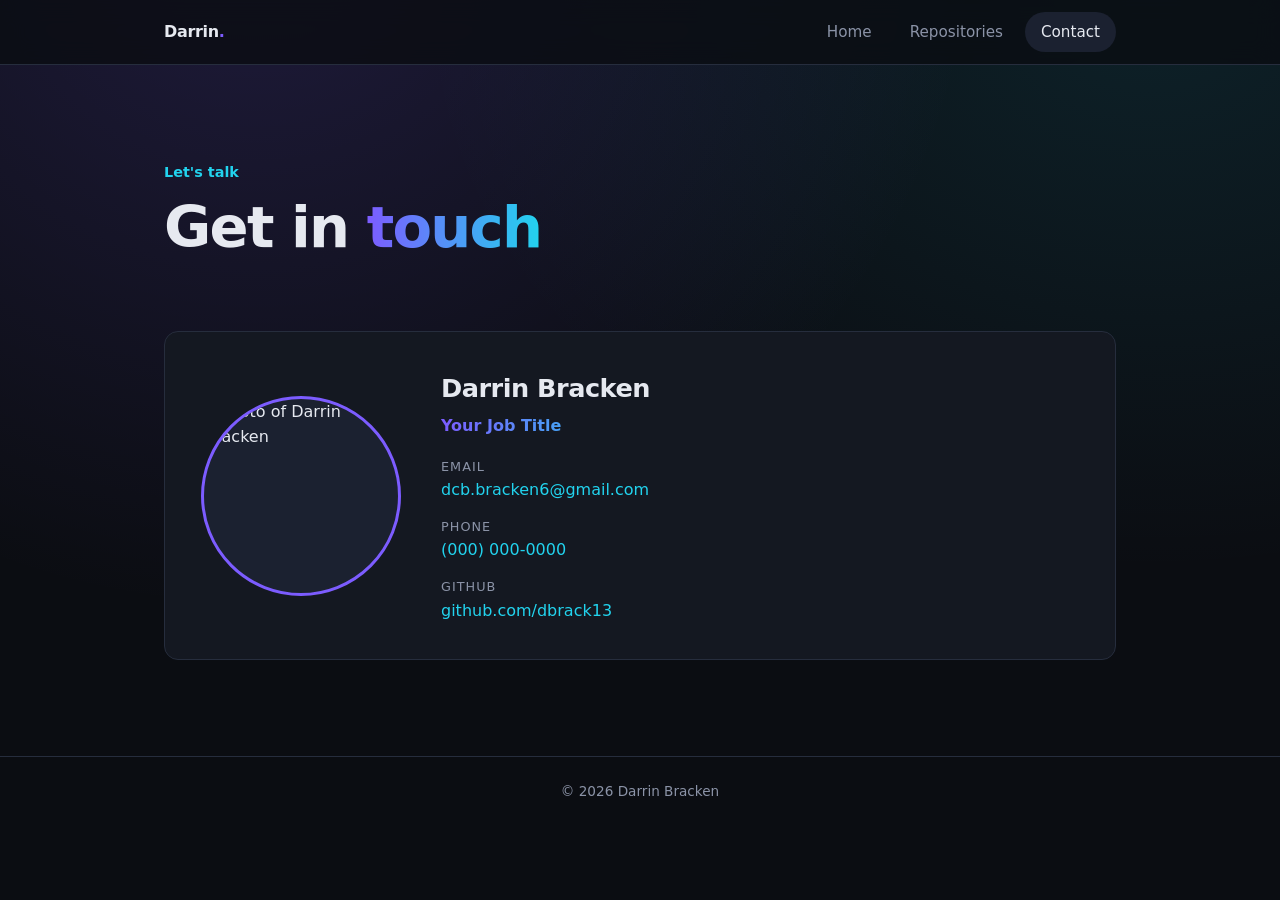
==== contact.html @ 5538e27b "Starting UI for github page" ====
<!DOCTYPE html>
<html lang="en">
<head>
  <meta charset="UTF-8">
  <meta name="viewport" content="width=device-width, initial-scale=1.0">
  <title>Contact | Darrin Bracken</title>
  <link rel="stylesheet" href="style.css">
</head>
<body>
  <nav class="nav">
    <div class="container">
      <a class="logo" href="index.html">Darrin<span>.</span></a>
      <ul>
        <li><a href="index.html">Home</a></li>
        <li><a href="repositories.html">Repositories</a></li>
        <li><a class="active" href="contact.html">Contact</a></li>
      </ul>
    </div>
  </nav>

  <main class="container">
    <section class="hero">
      <p class="eyebrow">Let's talk</p>
      <h1>Get in <span class="gradient">touch</span></h1>
    </section>

    <section>
      <div class="contact-card">
        <!-- TODO: Add your photo as photo.jpg in this folder -->
        <img class="photo" src="photo.jpg" alt="Photo of Darrin Bracken">
        <div>
          <h2 style="margin-bottom:4px">Darrin Bracken</h2>
          <!-- TODO: Replace with your title -->
          <p class="gradient" style="font-weight:600">Your Job Title</p>
          <ul class="contact-list">
            <li><span class="label">Email</span><a href="mailto:dcb.bracken6@gmail.com">dcb.bracken6@gmail.com</a></li>
            <!-- TODO: Replace with your phone number -->
            <li><span class="label">Phone</span><a href="tel:+10000000000">(000) 000-0000</a></li>
            <li><span class="label">GitHub</span><a href="https://github.com/dbrack13">github.com/dbrack13</a></li>
          </ul>
        </div>
      </div>
    </section>
  </main>

  <footer>© <span id="year"></span> Darrin Bracken</footer>
  <script>document.getElementById("year").textContent = new Date().getFullYear();</script>
</body>
</html>
---- style.css ----
:root {
  --bg: #0b0d12;
  --surface: #141821;
  --surface-2: #1b2130;
  --border: #262d3d;
  --text: #e6e9f0;
  --muted: #8b93a7;
  --accent: #7c5cff;
  --accent-2: #22d3ee;
  --radius: 14px;
}

* { box-sizing: border-box; margin: 0; padding: 0; }
html { scroll-behavior: smooth; }

body {
  font-family: "Inter", system-ui, -apple-system, "Segoe UI", sans-serif;
  background: var(--bg);
  background-image: radial-gradient(ellipse at 20% -10%, rgba(124, 92, 255, 0.18), transparent 50%),
                    radial-gradient(ellipse at 90% 0%, rgba(34, 211, 238, 0.10), transparent 45%);
  background-repeat: no-repeat;
  color: var(--text);
  line-height: 1.6;
  min-height: 100vh;
}

a { color: var(--accent-2); text-decoration: none; }
a:hover { text-decoration: underline; }

.container { max-width: 1000px; margin: 0 auto; padding: 0 24px; }

/* Nav */
.nav {
  position: sticky; top: 0; z-index: 10;
  background: rgba(11, 13, 18, 0.8);
  backdrop-filter: blur(12px);
  border-bottom: 1px solid var(--border);
}
.nav .container { display: flex; align-items: center; justify-content: space-between; height: 64px; }
.logo { font-weight: 700; color: var(--text); letter-spacing: -0.02em; }
.logo span { color: var(--accent); }
.nav ul { display: flex; gap: 6px; list-style: none; }
.nav li a {
  display: block; padding: 8px 16px; border-radius: 999px;
  color: var(--muted); font-size: 0.95rem; transition: 0.2s;
}
.nav li a:hover { color: var(--text); background: var(--surface); text-decoration: none; }
.nav li a.active { color: var(--text); background: var(--surface-2); }

/* Sections */
section { padding: 72px 0 0; }
section:last-of-type { padding-bottom: 96px; }
h1 { font-size: clamp(2.2rem, 6vw, 3.6rem); line-height: 1.1; letter-spacing: -0.03em; }
h2 { font-size: 1.6rem; letter-spacing: -0.02em; margin-bottom: 24px; }
.gradient {
  background: linear-gradient(90deg, var(--accent), var(--accent-2));
  -webkit-background-clip: text; background-clip: text; color: transparent;
}
.eyebrow { color: var(--accent-2); font-weight: 600; font-size: 0.9rem; margin-bottom: 12px; }
.lead { color: var(--muted); font-size: 1.1rem; max-width: 640px; margin-top: 20px; }
.hero { padding-top: 96px; }

.btn {
  display: inline-block; margin-top: 28px; padding: 12px 24px; border-radius: 10px;
  background: var(--accent); color: #fff; font-weight: 600; transition: 0.2s;
}
.btn:hover { background: #6a49f0; text-decoration: none; transform: translateY(-1px); }
.btn.ghost { background: transparent; border: 1px solid var(--border); color: var(--text); margin-left: 10px; }
.btn.ghost:hover { background: var(--surface); }

/* Cards */
.grid { display: grid; grid-template-columns: repeat(auto-fill, minmax(280px, 1fr)); gap: 18px; }
.card {
  background: var(--surface); border: 1px solid var(--border); border-radius: var(--radius);
  padding: 22px; transition: 0.2s; display: flex; flex-direction: column; gap: 10px;
}
.card:hover { border-color: var(--accent); transform: translateY(-3px); }
.card h3 { font-size: 1.1rem; }
.card p { color: var(--muted); font-size: 0.95rem; flex: 1; }
.meta { display: flex; gap: 14px; flex-wrap: wrap; font-size: 0.85rem; color: var(--muted); }
.tag {
  display: inline-block; padding: 3px 10px; border-radius: 999px; font-size: 0.8rem;
  background: var(--surface-2); color: var(--accent-2); border: 1px solid var(--border);
}

/* Skills */
.skills { display: flex; flex-wrap: wrap; gap: 10px; }
.skills .tag { font-size: 0.9rem; padding: 6px 14px; }

/* Timeline */
.timeline { border-left: 2px solid var(--border); padding-left: 24px; display: grid; gap: 28px; }
.timeline .item { position: relative; }
.timeline .item::before {
  content: ""; position: absolute; left: -31px; top: 8px; width: 12px; height: 12px;
  border-radius: 50%; background: var(--accent); box-shadow: 0 0 0 4px var(--bg);
}
.timeline .when { color: var(--muted); font-size: 0.85rem; }
.timeline h3 { font-size: 1.05rem; }
.timeline p { color: var(--muted); font-size: 0.95rem; }

/* Contact */
.contact-card {
  display: flex; gap: 40px; align-items: center; flex-wrap: wrap;
  background: var(--surface); border: 1px solid var(--border); border-radius: var(--radius); padding: 36px;
}
.photo {
  width: 200px; height: 200px; border-radius: 50%; object-fit: cover;
  border: 3px solid var(--accent); background: var(--surface-2);
}
.contact-list { list-style: none; display: grid; gap: 14px; margin-top: 18px; }
.contact-list .label { display: block; color: var(--muted); font-size: 0.8rem; text-transform: uppercase; letter-spacing: 0.08em; }

.status { color: var(--muted); }
footer { border-top: 1px solid var(--border); padding: 24px 0; text-align: center; color: var(--muted); font-size: 0.85rem; }

@media (max-width: 560px) {
  .nav li a { padding: 8px 10px; font-size: 0.9rem; }
  .contact-card { padding: 24px; justify-content: center; text-align: center; }
}
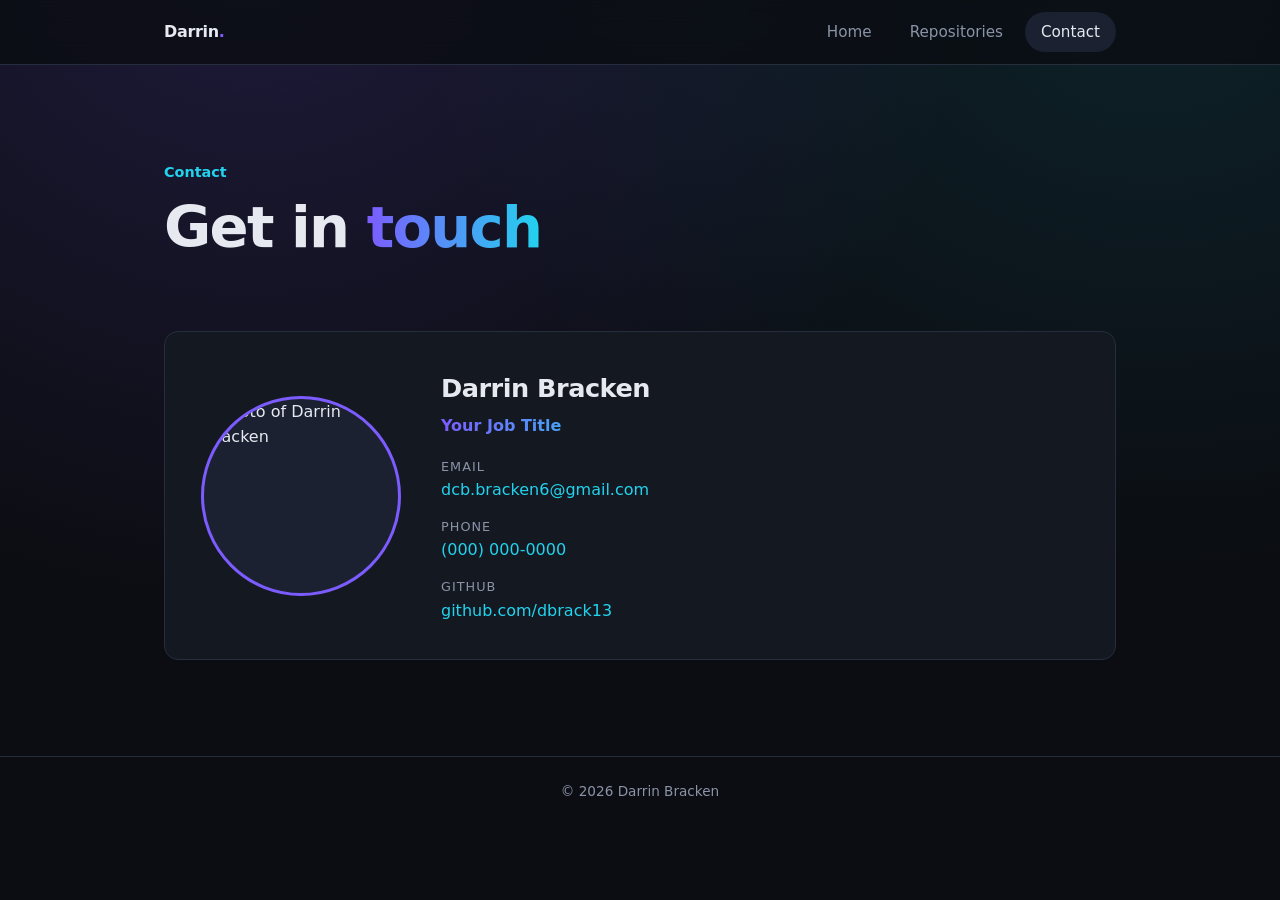
==== commit 6a024acf: "Update UI and introduction" ====
--- a/contact.html
+++ b/contact.html
@@ -20,7 +20,7 @@
 
   <main class="container">
     <section class="hero">
-      <p class="eyebrow">Let's talk</p>
+      <p class="eyebrow">Contact</p>
       <h1>Get in <span class="gradient">touch</span></h1>
     </section>
 
--- a/style.css
+++ b/style.css
@@ -87,6 +87,14 @@
 .skills { display: flex; flex-wrap: wrap; gap: 10px; }
 .skills .tag { font-size: 0.9rem; padding: 6px 14px; }
 
+.skill-rows { display: grid; gap: 14px; }
+.skill-row {
+  display: grid; grid-template-columns: 200px 1fr; gap: 16px; align-items: center;
+  background: var(--surface); border: 1px solid var(--border); border-radius: var(--radius); padding: 18px 22px;
+}
+.skill-row h3 { font-size: 0.95rem; color: var(--muted); font-weight: 600; }
+@media (max-width: 560px) { .skill-row { grid-template-columns: 1fr; gap: 10px; } }
+
 /* Timeline */
 .timeline { border-left: 2px solid var(--border); padding-left: 24px; display: grid; gap: 28px; }
 .timeline .item { position: relative; }
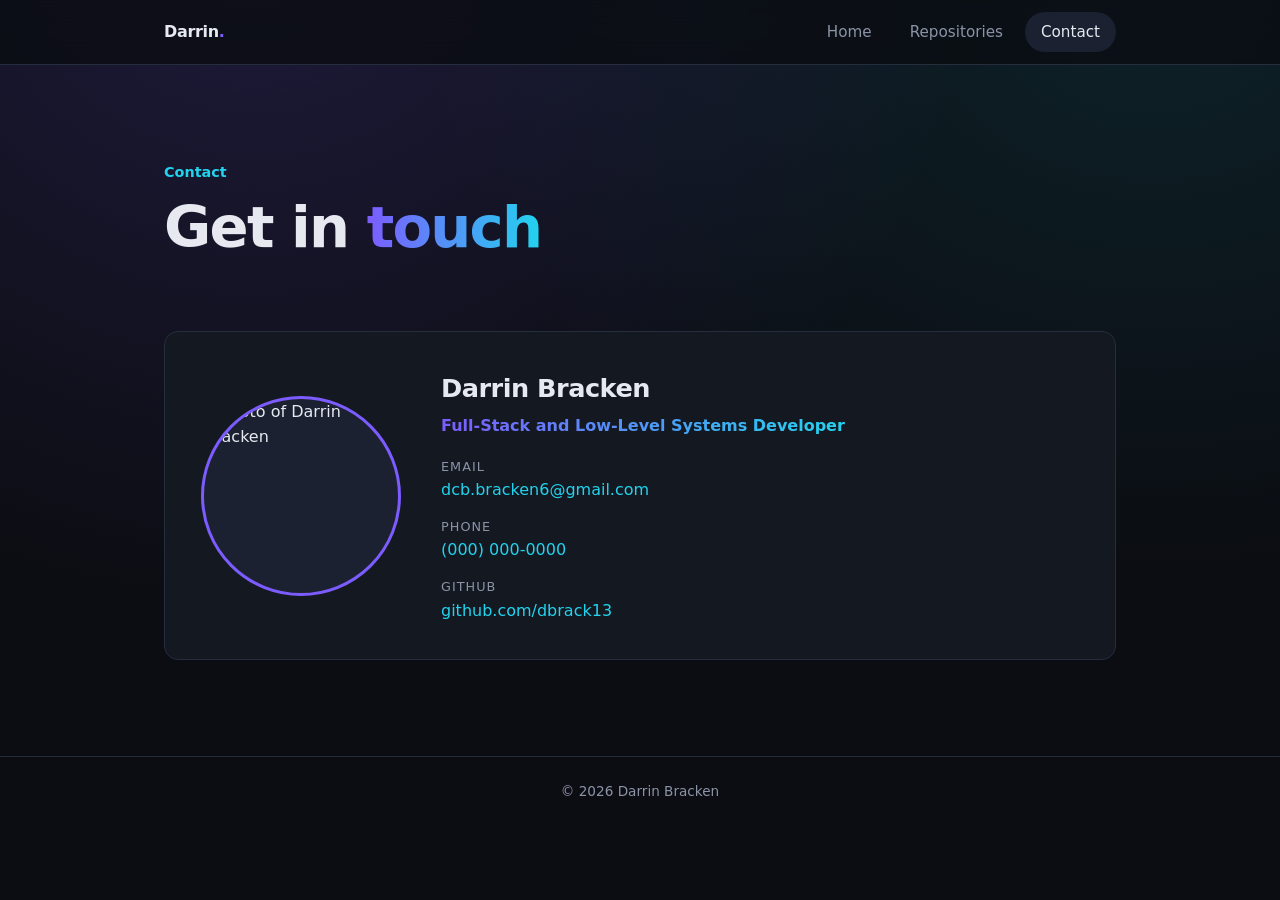
==== commit c9d08d81: "Fix descriptions" ====
--- a/contact.html
+++ b/contact.html
@@ -31,11 +31,11 @@
         <div>
           <h2 style="margin-bottom:4px">Darrin Bracken</h2>
           <!-- TODO: Replace with your title -->
-          <p class="gradient" style="font-weight:600">Your Job Title</p>
+          <p class="gradient" style="font-weight:600">Full-Stack and Low-Level Systems Developer</p>
           <ul class="contact-list">
             <li><span class="label">Email</span><a href="mailto:dcb.bracken6@gmail.com">dcb.bracken6@gmail.com</a></li>
             <!-- TODO: Replace with your phone number -->
-            <li><span class="label">Phone</span><a href="tel:+10000000000">(000) 000-0000</a></li>
+            <li><span class="label">Phone</span><a href="tel:+19727402736">(000) 000-0000</a></li>
             <li><span class="label">GitHub</span><a href="https://github.com/dbrack13">github.com/dbrack13</a></li>
           </ul>
         </div>
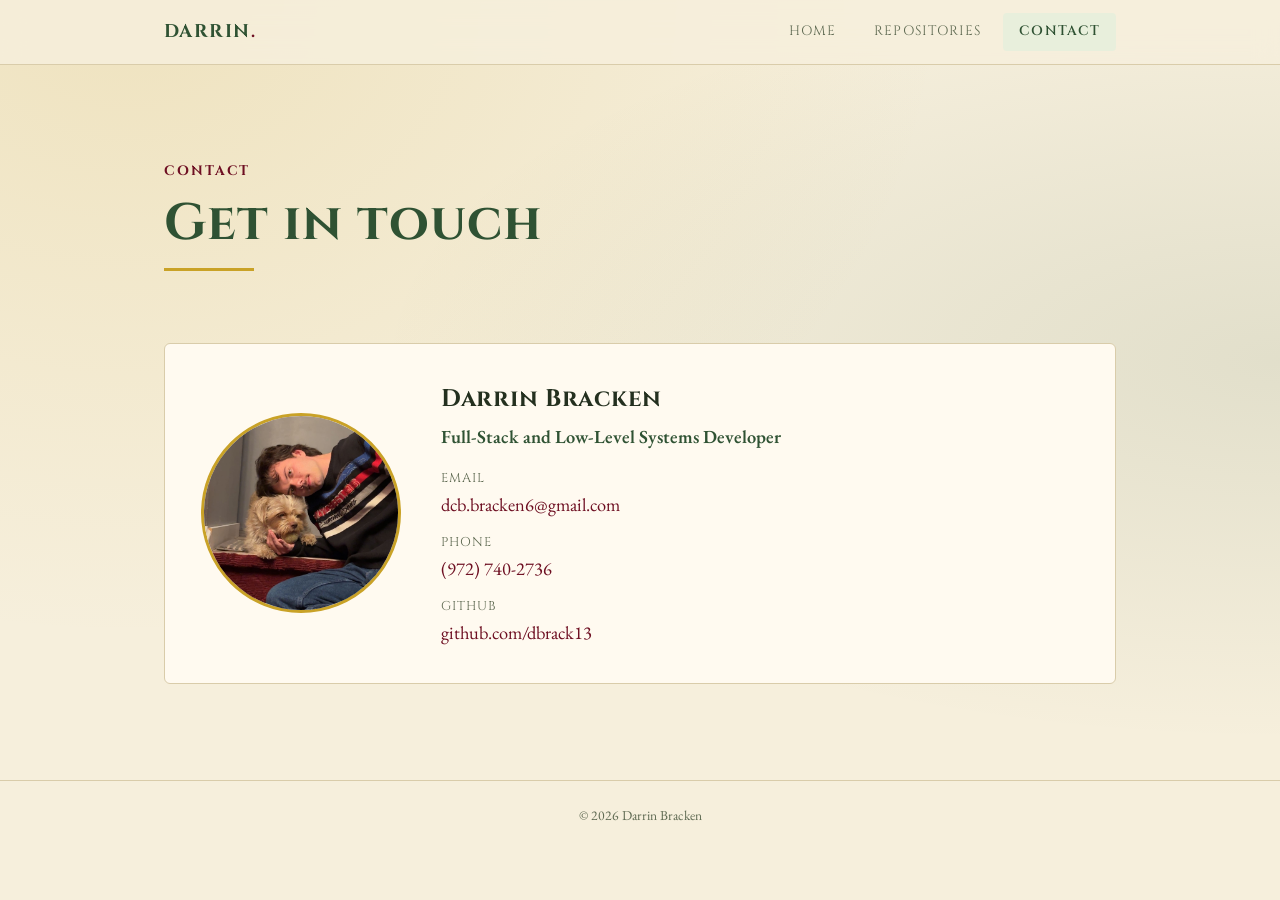
==== commit 77d77e35: "Fix styling and add more info" ====
--- a/contact.html
+++ b/contact.html
@@ -27,15 +27,13 @@
     <section>
       <div class="contact-card">
         <!-- TODO: Add your photo as photo.jpg in this folder -->
-        <img class="photo" src="photo.jpg" alt="Photo of Darrin Bracken">
+        <img class="photo" src="images/me and cinnamon.jpg" alt="Photo of Darrin Bracken">
         <div>
           <h2 style="margin-bottom:4px">Darrin Bracken</h2>
-          <!-- TODO: Replace with your title -->
           <p class="gradient" style="font-weight:600">Full-Stack and Low-Level Systems Developer</p>
           <ul class="contact-list">
             <li><span class="label">Email</span><a href="mailto:dcb.bracken6@gmail.com">dcb.bracken6@gmail.com</a></li>
-            <!-- TODO: Replace with your phone number -->
-            <li><span class="label">Phone</span><a href="tel:+19727402736">(000) 000-0000</a></li>
+            <li><span class="label">Phone</span><a href="tel:+19727402736">(972) 740-2736</a></li>
             <li><span class="label">GitHub</span><a href="https://github.com/dbrack13">github.com/dbrack13</a></li>
           </ul>
         </div>
--- a/style.css
+++ b/style.css
@@ -1,28 +1,39 @@
+@import url('https://fonts.googleapis.com/css2?family=Cinzel:wght@500;700&family=EB+Garamond:ital,wght@0,400;0,500;0,600;1,400&display=swap');
+
 :root {
-  --bg: #0b0d12;
-  --surface: #141821;
-  --surface-2: #1b2130;
-  --border: #262d3d;
-  --text: #e6e9f0;
-  --muted: #8b93a7;
-  --accent: #7c5cff;
-  --accent-2: #22d3ee;
-  --radius: 14px;
+  --bg: #f6efdc;
+  --surface: #fffaf0;
+  --surface-2: #e8efdc;
+  --border: #d9ccaa;
+  --text: #24301f;
+  --muted: #5f6a52;
+  --accent: #2f5233;
+  --accent-2: #6e0f22;
+  --gold: #c9a227;
+  --radius: 6px;
+  --font-head: "Cinzel", Georgia, serif;
+  --font-body: "EB Garamond", Georgia, serif;
 }
 
 * { box-sizing: border-box; margin: 0; padding: 0; }
 html { scroll-behavior: smooth; }
 
 body {
-  font-family: "Inter", system-ui, -apple-system, "Segoe UI", sans-serif;
+  font-family: var(--font-body);
+  font-size: 1.15rem;
   background: var(--bg);
-  background-image: radial-gradient(ellipse at 20% -10%, rgba(124, 92, 255, 0.18), transparent 50%),
-                    radial-gradient(ellipse at 90% 0%, rgba(34, 211, 238, 0.10), transparent 45%);
+  background-image: radial-gradient(ellipse at 10% 0%, rgba(201, 162, 39, 0.16), transparent 50%),
+                    radial-gradient(ellipse at 100% 40%, rgba(47, 82, 51, 0.10), transparent 50%);
   background-repeat: no-repeat;
+  background-attachment: fixed;
   color: var(--text);
   line-height: 1.6;
   min-height: 100vh;
 }
+
+h1, h2, h3, .logo, .eyebrow, .btn, .nav li a, .label { font-family: var(--font-head); }
+h1 { color: var(--accent); }
+h1::after { content: ""; display: block; width: 90px; height: 3px; margin-top: 14px; background: var(--gold); }
 
 a { color: var(--accent-2); text-decoration: none; }
 a:hover { text-decoration: underline; }
@@ -32,67 +43,68 @@
 /* Nav */
 .nav {
   position: sticky; top: 0; z-index: 10;
-  background: rgba(11, 13, 18, 0.8);
+  background: rgba(246, 239, 220, 0.85);
   backdrop-filter: blur(12px);
   border-bottom: 1px solid var(--border);
 }
 .nav .container { display: flex; align-items: center; justify-content: space-between; height: 64px; }
-.logo { font-weight: 700; color: var(--text); letter-spacing: -0.02em; }
-.logo span { color: var(--accent); }
+.logo { font-weight: 700; color: var(--accent); letter-spacing: 0.08em; text-transform: uppercase; }
+.logo span { color: var(--accent-2); }
 .nav ul { display: flex; gap: 6px; list-style: none; }
 .nav li a {
-  display: block; padding: 8px 16px; border-radius: 999px;
-  color: var(--muted); font-size: 0.95rem; transition: 0.2s;
+  display: block; padding: 8px 16px; border-radius: 4px;
+  color: var(--muted); font-size: 0.85rem; letter-spacing: 0.08em; text-transform: uppercase; transition: 0.2s;
 }
 .nav li a:hover { color: var(--text); background: var(--surface); text-decoration: none; }
-.nav li a.active { color: var(--text); background: var(--surface-2); }
+.nav li a.active { color: var(--accent); background: var(--surface-2); font-weight: 600; }
 
 /* Sections */
 section { padding: 72px 0 0; }
 section:last-of-type { padding-bottom: 96px; }
-h1 { font-size: clamp(2.2rem, 6vw, 3.6rem); line-height: 1.1; letter-spacing: -0.03em; }
-h2 { font-size: 1.6rem; letter-spacing: -0.02em; margin-bottom: 24px; }
+h1 { font-size: clamp(2rem, 5.5vw, 3.2rem); line-height: 1.15; letter-spacing: 0.02em; }
+h2 { font-size: 1.5rem; letter-spacing: 0.03em; margin-bottom: 24px; }
 .gradient {
-  background: linear-gradient(90deg, var(--accent), var(--accent-2));
-  -webkit-background-clip: text; background-clip: text; color: transparent;
+  color: var(--accent);
 }
-.eyebrow { color: var(--accent-2); font-weight: 600; font-size: 0.9rem; margin-bottom: 12px; }
-.lead { color: var(--muted); font-size: 1.1rem; max-width: 640px; margin-top: 20px; }
+.eyebrow { color: var(--accent-2); font-weight: 700; font-size: 0.85rem; letter-spacing: 0.14em; text-transform: uppercase; margin-bottom: 12px; }
+.lead { color: var(--muted); font-size: 1.25rem; max-width: 640px; margin-top: 20px; }
 .hero { padding-top: 96px; }
 
 .btn {
-  display: inline-block; margin-top: 28px; padding: 12px 24px; border-radius: 10px;
-  background: var(--accent); color: #fff; font-weight: 600; transition: 0.2s;
+  display: inline-block; margin-top: 28px; padding: 12px 24px; border-radius: 4px; letter-spacing: 0.06em; font-size: 0.9rem;
+  background: var(--accent); color: #fffaf0; font-weight: 600; transition: 0.2s;
 }
-.btn:hover { background: #6a49f0; text-decoration: none; transform: translateY(-1px); }
-.btn.ghost { background: transparent; border: 1px solid var(--border); color: var(--text); margin-left: 10px; }
-.btn.ghost:hover { background: var(--surface); }
+.btn { box-shadow: 0 4px 14px rgba(47, 82, 51, 0.28); }
+.btn:hover { background: #3b6640; text-decoration: none; transform: translateY(-1px); }
+.btn.ghost { background: transparent; border: 1px solid var(--accent-2); color: var(--accent-2); margin-left: 10px; box-shadow: none; }
+.btn.ghost:hover { background: var(--accent-2); color: #fffaf0; }
 
 /* Cards */
 .grid { display: grid; grid-template-columns: repeat(auto-fill, minmax(280px, 1fr)); gap: 18px; }
 .card {
   background: var(--surface); border: 1px solid var(--border); border-radius: var(--radius);
-  padding: 22px; transition: 0.2s; display: flex; flex-direction: column; gap: 10px;
+  box-shadow: inset 0 0 0 3px var(--surface), inset 0 0 0 4px var(--border);
+  padding: 24px; transition: 0.2s; display: flex; flex-direction: column; gap: 10px;
 }
-.card:hover { border-color: var(--accent); transform: translateY(-3px); }
-.card h3 { font-size: 1.1rem; }
-.card p { color: var(--muted); font-size: 0.95rem; flex: 1; }
+.card:hover { border-color: var(--gold); transform: translateY(-3px); box-shadow: inset 0 0 0 3px var(--surface), inset 0 0 0 4px var(--gold), 0 8px 24px rgba(36, 48, 31, 0.14); }
+.card h3 { font-size: 1rem; letter-spacing: 0.02em; }
+.card p { color: var(--muted); font-size: 1.05rem; flex: 1; }
 .meta { display: flex; gap: 14px; flex-wrap: wrap; font-size: 0.85rem; color: var(--muted); }
 .tag {
-  display: inline-block; padding: 3px 10px; border-radius: 999px; font-size: 0.8rem;
-  background: var(--surface-2); color: var(--accent-2); border: 1px solid var(--border);
+  display: inline-block; padding: 3px 10px; border-radius: 3px; font-size: 0.9rem;
+  background: var(--surface-2); color: var(--accent); border: 1px solid #c5d3b0;
 }
 
 /* Skills */
 .skills { display: flex; flex-wrap: wrap; gap: 10px; }
-.skills .tag { font-size: 0.9rem; padding: 6px 14px; }
+.skills .tag { font-size: 1rem; padding: 6px 14px; }
 
 .skill-rows { display: grid; gap: 14px; }
 .skill-row {
   display: grid; grid-template-columns: 200px 1fr; gap: 16px; align-items: center;
   background: var(--surface); border: 1px solid var(--border); border-radius: var(--radius); padding: 18px 22px;
 }
-.skill-row h3 { font-size: 0.95rem; color: var(--muted); font-weight: 600; }
+.skill-row h3 { font-size: 0.85rem; letter-spacing: 0.06em; color: var(--muted); font-weight: 600; }
 @media (max-width: 560px) { .skill-row { grid-template-columns: 1fr; gap: 10px; } }
 
 /* Timeline */
@@ -100,11 +112,11 @@
 .timeline .item { position: relative; }
 .timeline .item::before {
   content: ""; position: absolute; left: -31px; top: 8px; width: 12px; height: 12px;
-  border-radius: 50%; background: var(--accent); box-shadow: 0 0 0 4px var(--bg);
+  border-radius: 50%; background: var(--gold); box-shadow: 0 0 0 4px var(--bg);
 }
 .timeline .when { color: var(--muted); font-size: 0.85rem; }
-.timeline h3 { font-size: 1.05rem; }
-.timeline p { color: var(--muted); font-size: 0.95rem; }
+.timeline h3 { font-size: 1rem; }
+.timeline p { color: var(--muted); font-size: 1.05rem; }
 
 /* Contact */
 .contact-card {
@@ -113,7 +125,7 @@
 }
 .photo {
   width: 200px; height: 200px; border-radius: 50%; object-fit: cover;
-  border: 3px solid var(--accent); background: var(--surface-2);
+  border: 3px solid var(--gold); background: var(--surface-2);
 }
 .contact-list { list-style: none; display: grid; gap: 14px; margin-top: 18px; }
 .contact-list .label { display: block; color: var(--muted); font-size: 0.8rem; text-transform: uppercase; letter-spacing: 0.08em; }
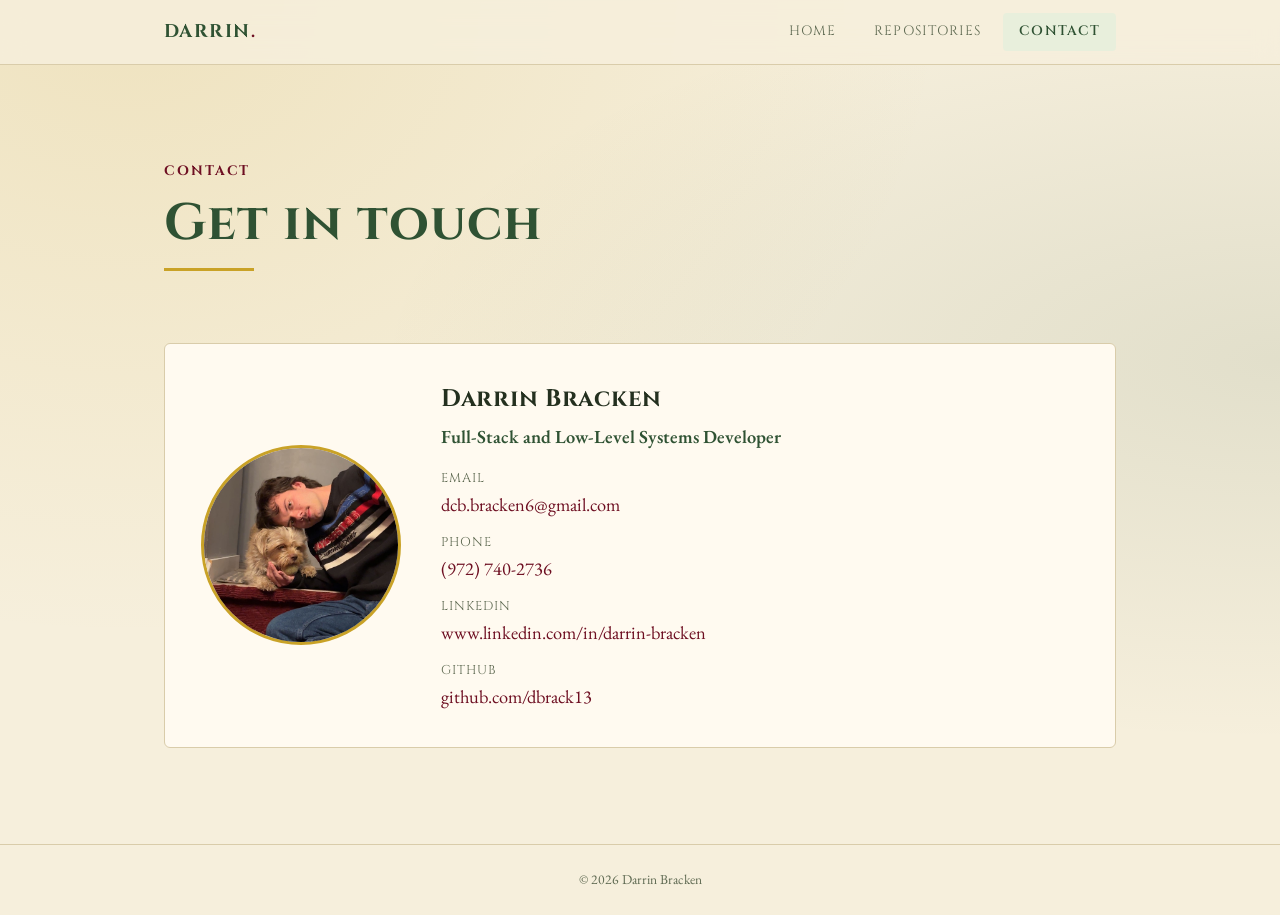
==== commit 77a5513e: "Update contact, and homepage project cards" ====
--- a/contact.html
+++ b/contact.html
@@ -26,7 +26,6 @@
 
     <section>
       <div class="contact-card">
-        <!-- TODO: Add your photo as photo.jpg in this folder -->
         <img class="photo" src="images/me and cinnamon.jpg" alt="Photo of Darrin Bracken">
         <div>
           <h2 style="margin-bottom:4px">Darrin Bracken</h2>
@@ -34,6 +33,7 @@
           <ul class="contact-list">
             <li><span class="label">Email</span><a href="mailto:dcb.bracken6@gmail.com">dcb.bracken6@gmail.com</a></li>
             <li><span class="label">Phone</span><a href="tel:+19727402736">(972) 740-2736</a></li>
+            <li><span class="label">LinkedIn</span><a href="www.linkedin.com/in/darrin-bracken" target="_blank" rel="noopener">www.linkedin.com/in/darrin-bracken</a></li>
             <li><span class="label">GitHub</span><a href="https://github.com/dbrack13">github.com/dbrack13</a></li>
           </ul>
         </div>
--- a/style.css
+++ b/style.css
@@ -80,7 +80,7 @@
 .btn.ghost:hover { background: var(--accent-2); color: #fffaf0; }
 
 /* Cards */
-.grid { display: grid; grid-template-columns: repeat(auto-fill, minmax(280px, 1fr)); gap: 18px; }
+.grid { display: grid; grid-template-columns: repeat(auto-fill, minmax(310px, 1fr)); gap: 18px; }
 .card {
   background: var(--surface); border: 1px solid var(--border); border-radius: var(--radius);
   box-shadow: inset 0 0 0 3px var(--surface), inset 0 0 0 4px var(--border);
@@ -88,7 +88,10 @@
 }
 .card:hover { border-color: var(--gold); transform: translateY(-3px); box-shadow: inset 0 0 0 3px var(--surface), inset 0 0 0 4px var(--gold), 0 8px 24px rgba(36, 48, 31, 0.14); }
 .card h3 { font-size: 1rem; letter-spacing: 0.02em; }
-.card p { color: var(--muted); font-size: 1.05rem; flex: 1; }
+.card p { color: var(--muted); font-size: 1.05rem; }
+.card p.date { font-size: 0.85rem; letter-spacing: 0.06em; color: var(--accent-2); font-weight: 600; margin-top: -6px; }
+.card h4 { font-size: 0.8rem; letter-spacing: 0.1em; text-transform: uppercase; color: var(--accent); margin-top: 4px; }
+.card > div:last-child { margin-top: auto; }
 .meta { display: flex; gap: 14px; flex-wrap: wrap; font-size: 0.85rem; color: var(--muted); }
 .tag {
   display: inline-block; padding: 3px 10px; border-radius: 3px; font-size: 0.9rem;
